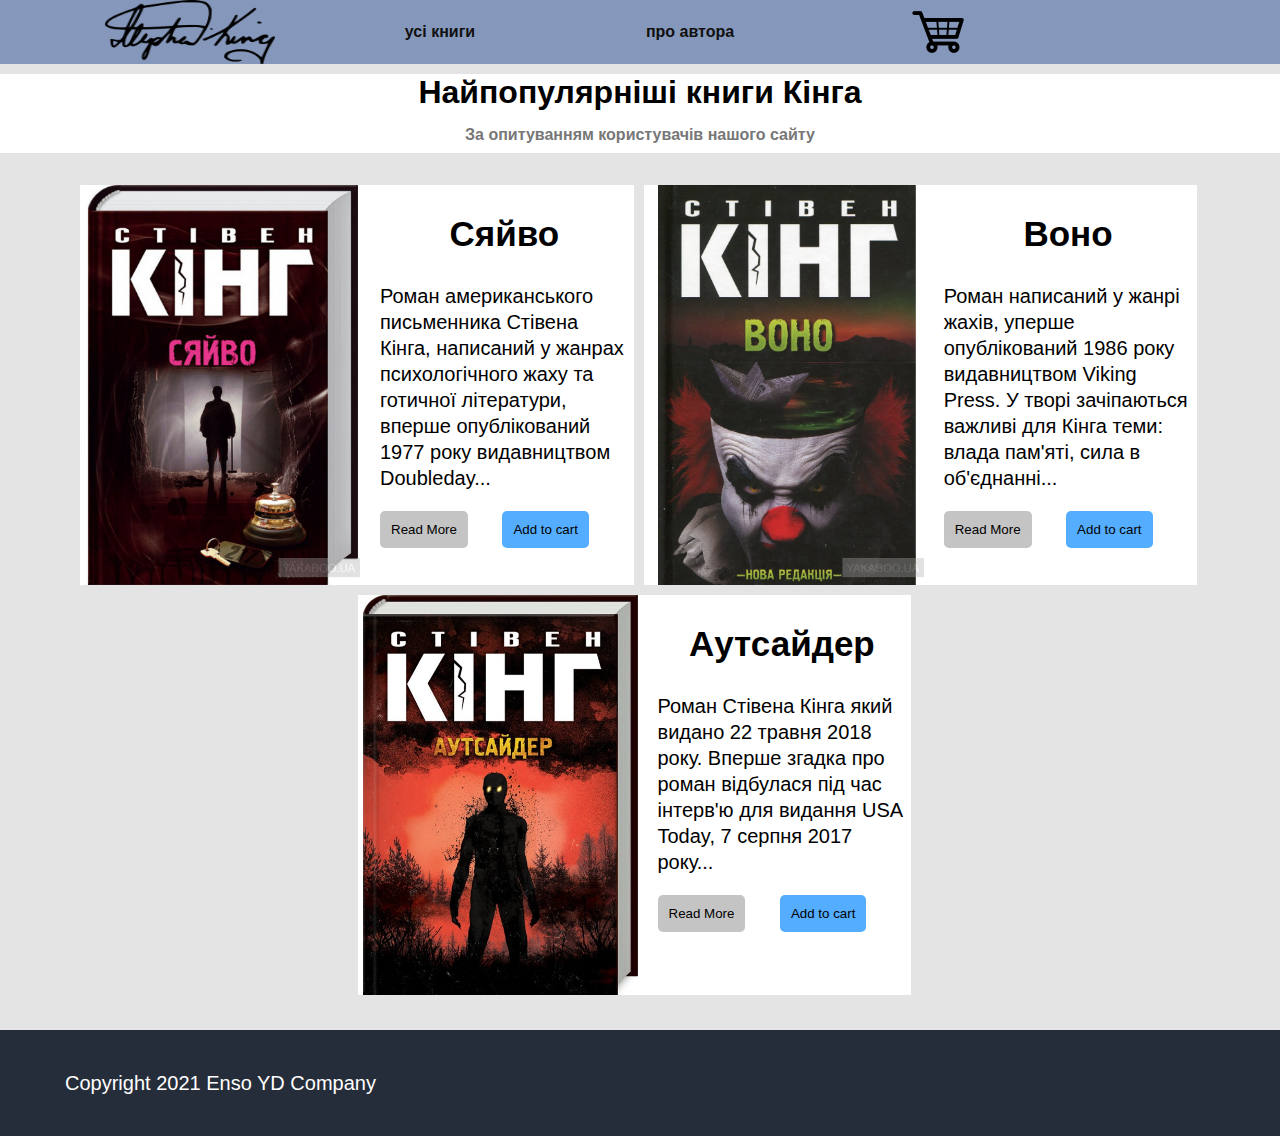
==== index.html @ eb2cce93 "renamed to index" ====
<!DOCTYPE html>
<html>
    <head>
        <meta charset="utf-8">
        <title>Книги</title>
        <link rel="stylesheet" href="css/style.css">
        <link rel="stylesheet" href="css/animate.css">
    </head>
    <body>
        <header class="header">
            <nav class="navig">
                <div class="boxx">
                    <ul>
                        <li><a href="#"><img src="img/pidois.png" alt="home" width="170px" height="64px"></a></li>
                        <li><a href="janr.html">усі книги</a></li>
                        <li><a href="autor.html">про автора</a></li>
                        <li><a href="#"><img src="img/cart.png" height="64px"></a></li>
                    </ul>
                </div>
            </nav>
        </header>
        <main>
            <h2 class="coll-title">Найпопулярніші книги Кінга <small><br>За опитуванням користувачів нашого сайту</small></h2>
            <div class="boxx">
                <div class="coll">
                    <div class="coll-item-out">
                        <div class="coll-img wow fadeInLeft" data-wow-duration="1.3s">
                            <img src="img/books/sia.jpg" alt="Siavo" width="275px" height="400px">
                        </div>
                            <div class="coll-text wow fadeInRight" data-wow-duration="1.3s">
                                <h2>Сяйво</h2>
                                <p>
                                    Роман американського письменника Стівена Кінга, написаний у жанрах 
                                    психологічного жаху та готичної літератури, вперше опублікований 1977 року 
                                    видавництвом Doubleday...
                                </p>
                                <a href="https://uk.wikipedia.org/wiki/%D0%A1%D1%8F%D0%B9%D0%B2%D0%BE_(%D1%80%D0%BE%D0%BC%D0%B0%D0%BD)"><button class="readmore">Read More</button></a>
                                <button class="cart">Add to cart</button>
                            </div>
                    </div>
                    <div class="coll-item-out">
                        <div class="coll-img wow fadeInLeft" data-wow-duration="1.3s">
                            <img src="img/books/vono.jpg" alt="Vono" width="275px" height="400px">
                        </div>
                            <div class="coll-text wow fadeInRight" data-wow-duration="1.3s">
                                <h2>Воно</h2>
                                <p>
                                    Роман написаний у жанрі жахів, уперше опублікований 1986 року 
                                    видавництвом Viking Press. У творі зачіпаються важливі для Кінга 
                                    теми: влада пам'яті, сила в об'єднанні...
                                </p>
                                <a href="https://uk.wikipedia.org/wiki/%D0%92%D0%BE%D0%BD%D0%BE_(%D1%80%D0%BE%D0%BC%D0%B0%D0%BD)"><button class="readmore">Read More</button></a>
                                <button class="cart">Add to cart</button>
                            </div>
                    </div>
                    <div class="coll-item-out" id="spelliddiv">
                        <div class="coll-img wow fadeInLeft" data-wow-duration="1.3s">
                            <img src="img/books/aut.jpg" alt="autsider" width="275px" height="400px">
                        </div>
                            <div class="coll-text wow fadeInRight" data-wow-duration="1.3s">
                                <h2>Аутсайдер</h2>
                                <p>
                                    Роман Стівена Кінга який видано 22 травня 2018 року. Вперше згадка про 
                                    роман відбулася під час інтерв'ю для видання USA Today, 7 серпня 2017 
                                    року...
                                </p>
                                <a href="https://uk.wikipedia.org/wiki/%D0%90%D1%83%D1%82%D1%81%D0%B0%D0%B9%D0%B4%D0%B5%D1%80_(%D1%80%D0%BE%D0%BC%D0%B0%D0%BD)"><button class="readmore">Read More</button></a>
                                <button class="cart">Add to cart</button>
                            </div>
                    </div>
                </div>
        </main>
        <footer class="footer">
            <div class="boxx">
                <p>Copyright 2021 Enso YD Company</p>
            </div>
        </footer>
    </body>
    <script src="js/wow.min.js"></script>
    <script>
        new WOW().init();
    </script>
</html>
---- css/style.css ----
body {
    margin: 0 auto;
    font-family: Arial, sans-serif;
    font-size: 100%;
    color: #000;
    background-color: rgb(228, 228, 228);
}

h1 {
    font-size: 70px;
    line-height: normal;
}

ul {
    margin: 0;
    padding: 0;
}

p{
    font-size: 20px;
    line-height: 1.3em;
}

ul li{
    list-style-type: none;
}

a{
    text-decoration: none;
}

.header{
    padding: 50px, 0px;
    background-color: #6d7fa1;
}

.boxx{
    margin: 0 auto;
    width: 1150px;
}

.navig{
    background-color: #8598bb;
    border-color: #666666;
    min-height: 64px;
}

.navig li{
    float: left;
    width: 250px;
    height: 64px;
}

.navig a{
    display: block;
    color: #101010;
    line-height: 4em;
    font-weight: bold;
    text-align: center;
    width: 250px;
    height: 64px;
}

.navig li a:hover{
    color: pink;
    background-color: #48556d;
}

.coll{
    overflow: auto;
    margin: 10px 10px 10px 10px;
}

.coll-title{
    margin-top: 10px;
    padding-bottom: 5px;
    font-size: 32px;
    background-color: rgb(255, 255, 255);
    text-align: center;
}

.coll-title-aut{
    margin-top: 10px;
    margin-bottom: 0;
    padding-bottom: 5px;
    font-size: 32px;
    text-align: left;
    border-bottom: 2px solid black;
}

.coll-title small{
    color: #777;
    font-size: 50%;
    text-align: center;
}

.coll-item-out{
    background-color: rgb(255, 255, 255);
    display: inline;
    float: left;
    padding-left: 5px;
    padding-right: 5px;
    width: 49%;
    height: 400px;
    box-sizing: border-box;
    margin: 5px 5px 5px 5px;
}

.coll-item-out-aut{
    display: inline;
    float: left;
    padding-left: 5px;
    padding-right: 5px;
    box-sizing: border-box;
    margin: 5px 5px 5px 5px;
}

.coll-img-aut{
    margin-right: 20px;
    float: left;
}

#spelliddiv{
    margin: 5px 25% 5px 25%;
}

.coll-img{
    margin-right: 20px;
    float: left;
}

.coll-text h2{
    color: rgb(0, 0, 0);
    text-align: center;
    font-size: 35px;
}
.coll-text h3{
    color: rgb(0, 0, 0);
    text-align: left;
    font-size: 25px;
    padding-left: 20px;
}

.readmore{
    padding: 10px;
    border: 1px solid transparent;
    border-radius: 5px;
    outline: none;
    background-color: rgb(196, 196, 196);
}

.readmore:hover{
    padding: 10px;
    border: 1px solid transparent;
    border-radius: 5px;
    outline: none;
    color: rgb(187, 187, 187);
    background-color: rgb(77, 77, 77);
}

.footer{
    background-color: #262d3a;
    color: white;
    padding: 20px 0;
    margin-top: 30px;
}

.cart{
    margin-left: 30px;
    padding: 10px;
    border: 1px solid transparent;
    border-radius: 5px;
    outline: none;
    background-color: rgb(85, 173, 255);
}

.cart:hover{
    padding: 10px;
    border: 1px solid transparent;
    border-radius: 5px;
    outline: none;
    color: pink;
    background-color: rgb(255, 119, 119);
}



/*
.poz {
    text-align: center;
}

a {
    text-decoration: none;
}

.hr li {
    text-align: center;
    padding: 5px 0; 
    display: inline; 
    margin-right: 50px; 
    font-size: 50px;
    line-height: normal;
    color:#DCDCDC
}

.seven p {
    text-align: center;
    color: #6cb1ff;
}

.steven {
    padding-right: 75%;
    font-size: 25px;
}

.yes {
    font-size: 25px;
    color: #000;
}

.forh{
    text-align: center;
}

.forimg{
    padding-right: 85%;
}

.das{
    display: flex;
    flex-wrap: wrap;
    margin-right: -15px;
    margin-left: -15px;
}

.divo{
    
    flex: 0 0 50%;
    max-width: 50%;
    position: relative;
    width: 356.836px;
    padding-right: 15px;
    padding-left: 15px;
} */
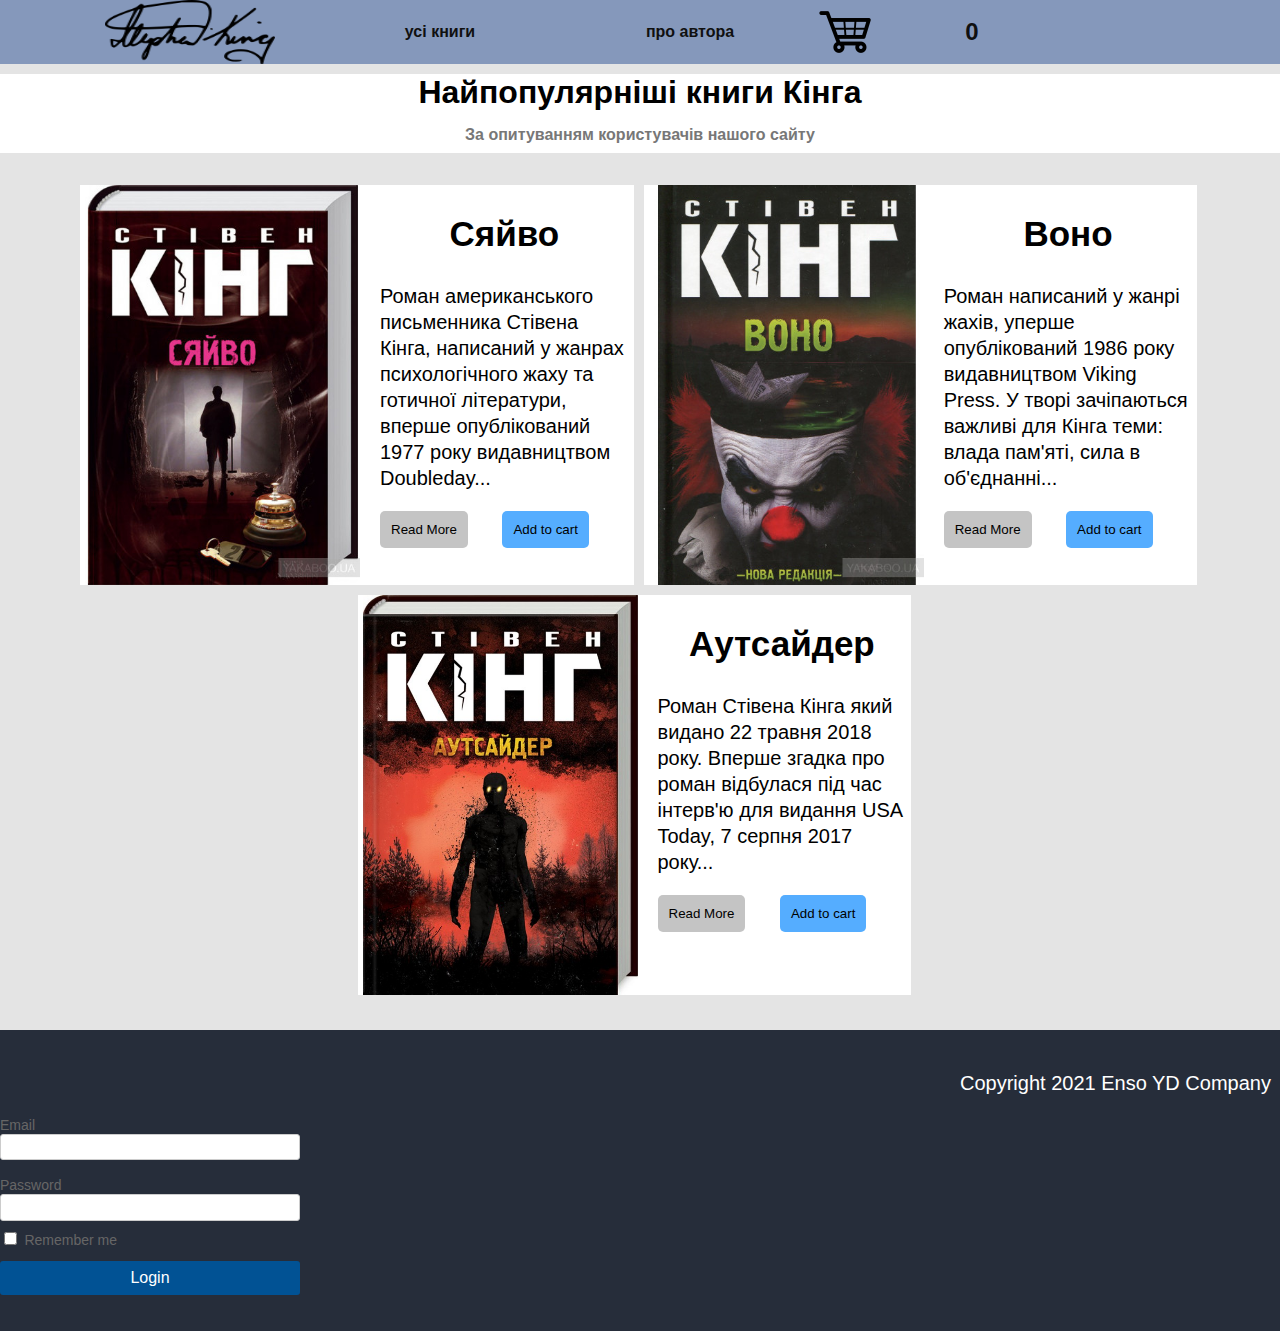
==== commit 30bdcecd: "added JS with some logic and couter for buying and form" ====
--- a/index.html
+++ b/index.html
@@ -14,7 +14,7 @@
                         <li><a href="#"><img src="img/pidois.png" alt="home" width="170px" height="64px"></a></li>
                         <li><a href="janr.html">усі книги</a></li>
                         <li><a href="autor.html">про автора</a></li>
-                        <li><a href="#"><img src="img/cart.png" height="64px"></a></li>
+                        <li><a href="#"><img src="img/cart.png" height="64px" id="piccha"><h2 id="hfig">0</h2></a></li>
                     </ul>
                 </div>
             </nav>
@@ -34,8 +34,8 @@
                                     психологічного жаху та готичної літератури, вперше опублікований 1977 року 
                                     видавництвом Doubleday...
                                 </p>
-                                <a href="https://uk.wikipedia.org/wiki/%D0%A1%D1%8F%D0%B9%D0%B2%D0%BE_(%D1%80%D0%BE%D0%BC%D0%B0%D0%BD)"><button class="readmore">Read More</button></a>
-                                <button class="cart">Add to cart</button>
+                                <button class="readmore">Read More</button>
+                                <input type="button" value="Add to cart" onclick="gug(0)" class="cart cartcout">
                             </div>
                     </div>
                     <div class="coll-item-out">
@@ -49,8 +49,8 @@
                                     видавництвом Viking Press. У творі зачіпаються важливі для Кінга 
                                     теми: влада пам'яті, сила в об'єднанні...
                                 </p>
-                                <a href="https://uk.wikipedia.org/wiki/%D0%92%D0%BE%D0%BD%D0%BE_(%D1%80%D0%BE%D0%BC%D0%B0%D0%BD)"><button class="readmore">Read More</button></a>
-                                <button class="cart">Add to cart</button>
+                                <button class="readmore">Read More</button>
+                                <input type="button" value="Add to cart" onclick="gug(1)" class="cart cartcout">
                             </div>
                     </div>
                     <div class="coll-item-out" id="spelliddiv">
@@ -64,17 +64,28 @@
                                     роман відбулася під час інтерв'ю для видання USA Today, 7 серпня 2017 
                                     року...
                                 </p>
-                                <a href="https://uk.wikipedia.org/wiki/%D0%90%D1%83%D1%82%D1%81%D0%B0%D0%B9%D0%B4%D0%B5%D1%80_(%D1%80%D0%BE%D0%BC%D0%B0%D0%BD)"><button class="readmore">Read More</button></a>
-                                <button class="cart">Add to cart</button>
+                                <button class="readmore">Read More</button>
+                                <input type="button" value="Add to cart" onclick="gug(2)" class="cart cartcout">
                             </div>
                     </div>
                 </div>
         </main>
         <footer class="footer">
-            <div class="boxx">
+            <div class="fbox">
                 <p>Copyright 2021 Enso YD Company</p>
             </div>
+            <div class="fbox">
+                <form>
+                    <label for="email">Email</label>
+                    <input type="email" id="email">
+                    <label for="pass">Password</label>
+                    <input type="password">
+                    <input type="checkbox" value="lsRememberMe" id="rememberMe"> <label for="rememberMe">Remember me</label>
+                    <input type="submit" value="Login" onclick="lsRememberMe()">
+                </form>
+            </div>
         </footer>
+        <script src="js/script.js"></script>
     </body>
     <script src="js/wow.min.js"></script>
     <script>
--- a/css/style.css
+++ b/css/style.css
@@ -29,6 +29,53 @@
     text-decoration: none;
 }
 
+footer p{
+    margin-left: 75%;
+}
+
+form {
+    max-width: 300px;
+  }
+  
+  footer input {
+    -webkit-appearance: none;
+       -moz-appearance: none;
+            appearance: none;
+    border: 1px solid #ccc;
+    border-radius: .1875rem;
+    box-sizing: border-box;
+    display: block;
+    font-size: .875rem;
+    margin-bottom: 1rem;
+    padding: .275rem;
+    width: 100%;
+  }
+  
+  input[type="checkbox"] {
+    -webkit-appearance: checkbox;
+       -moz-appearance: checkbox;
+            appearance: checkbox;
+    display: inline-block;
+    width: auto;
+  }
+  
+  input[type="password"] {
+    margin-bottom: .5rem;
+  }
+  
+  input[type="submit"] {
+    background-color: #015294;
+    border: none;
+    color: #fff;
+    font-size: 1rem;
+    padding: .5rem 1rem;
+  }
+  
+  label {
+    color: #666;
+    font-size: .875rem;
+  }
+
 .header{
     padding: 50px, 0px;
     background-color: #6d7fa1;
@@ -49,6 +96,10 @@
     float: left;
     width: 250px;
     height: 64px;
+}
+
+#piccha{
+    float: left;
 }
 
 .navig a{
@@ -124,6 +175,10 @@
     margin: 5px 25% 5px 25%;
 }
 
+#hfig{
+    margin: 0 0 0 0;
+}
+
 .coll-img{
     margin-right: 20px;
     float: left;
@@ -181,65 +236,4 @@
     outline: none;
     color: pink;
     background-color: rgb(255, 119, 119);
-}
-
-
-
-/*
-.poz {
-    text-align: center;
-}
-
-a {
-    text-decoration: none;
-}
-
-.hr li {
-    text-align: center;
-    padding: 5px 0; 
-    display: inline; 
-    margin-right: 50px; 
-    font-size: 50px;
-    line-height: normal;
-    color:#DCDCDC
-}
-
-.seven p {
-    text-align: center;
-    color: #6cb1ff;
-}
-
-.steven {
-    padding-right: 75%;
-    font-size: 25px;
-}
-
-.yes {
-    font-size: 25px;
-    color: #000;
-}
-
-.forh{
-    text-align: center;
-}
-
-.forimg{
-    padding-right: 85%;
-}
-
-.das{
-    display: flex;
-    flex-wrap: wrap;
-    margin-right: -15px;
-    margin-left: -15px;
-}
-
-.divo{
-    
-    flex: 0 0 50%;
-    max-width: 50%;
-    position: relative;
-    width: 356.836px;
-    padding-right: 15px;
-    padding-left: 15px;
-} */+}